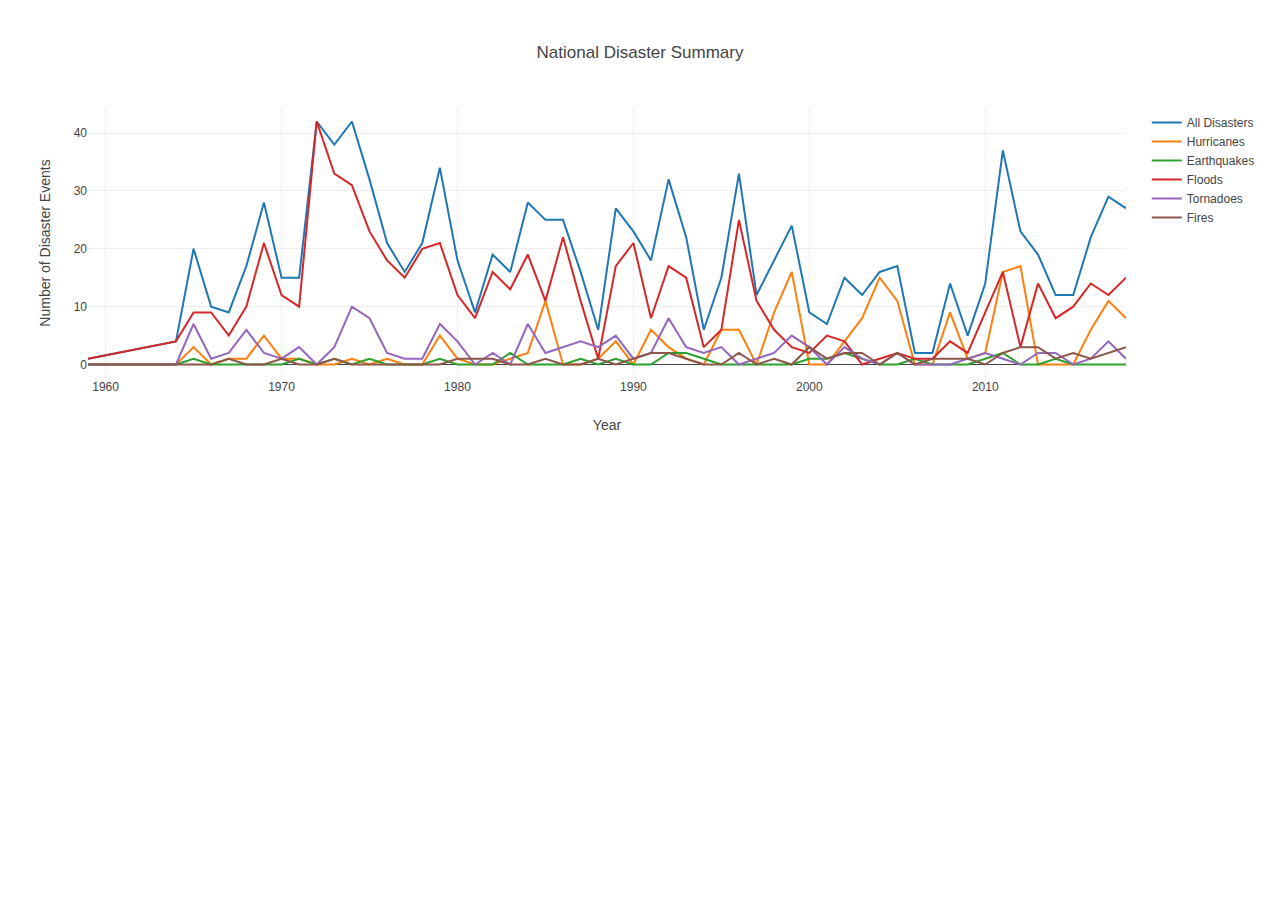
==== graph data FYI/US Line graph/Graph/index.html @ cd2262d5 "adding US graph to website" ====
<!DOCTYPE html>
<html lang="en">
<head>
    <meta charset="UTF-8">
    <meta name="viewport" content="width=device-width, initial-scale=1.0">
    <meta http-equiv="X-UA-Compatible" content="ie=edge">
    <title>Greek gods</title>
    <script src="https://cdn.plot.ly/plotly-latest.min.js"></script>
</head>
<body>
    <div id="plot"></div>
    <script src="year_data.js"></script>
    <script src="plots.js"></script>
</body>
</html>
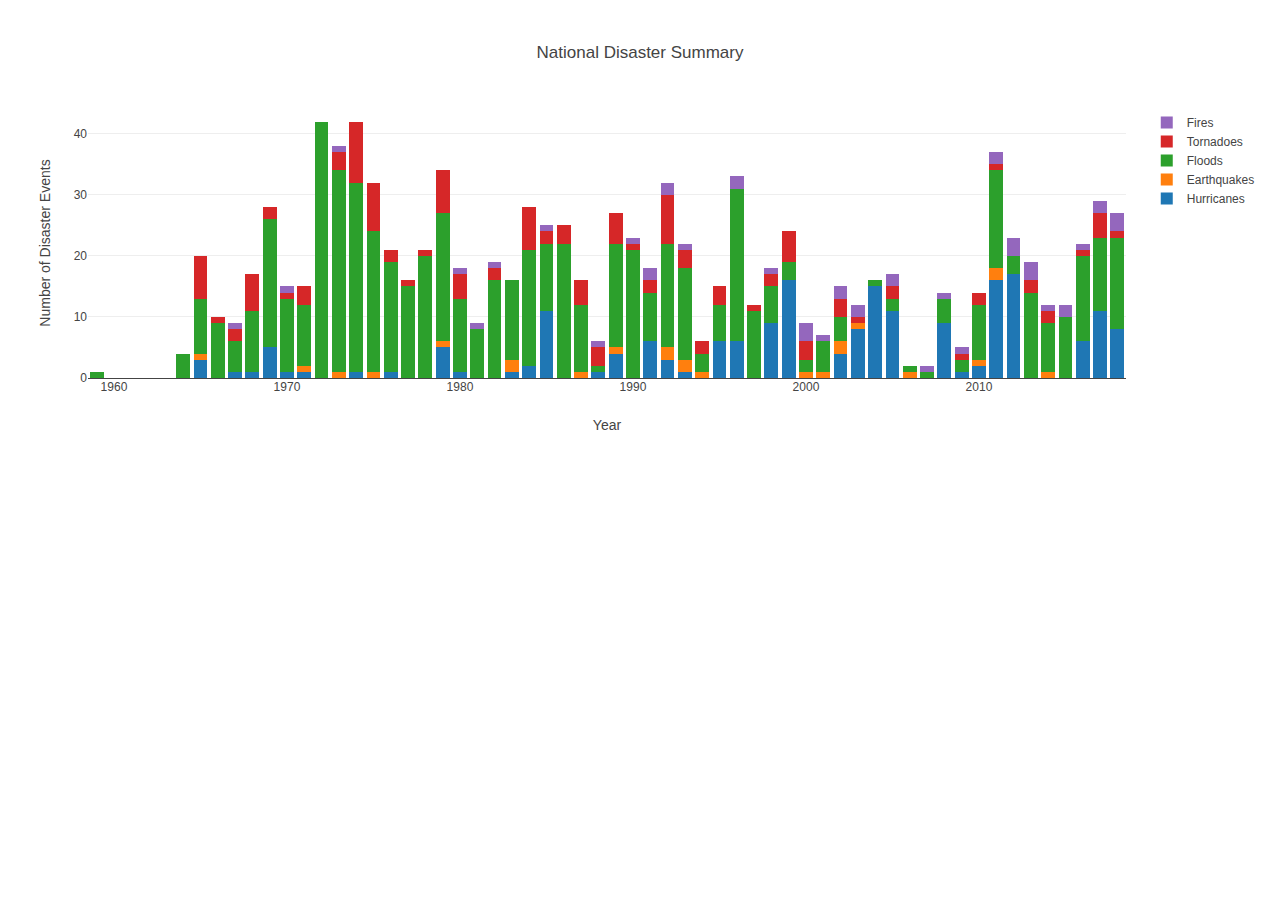
==== commit b8260e8a: "Add files via upload" ====
--- a/graph data FYI/US Line graph/Graph/index.html
+++ b/graph data FYI/US Line graph/Graph/index.html
@@ -1,15 +1,15 @@
-<!DOCTYPE html>
-<html lang="en">
-<head>
-    <meta charset="UTF-8">
-    <meta name="viewport" content="width=device-width, initial-scale=1.0">
-    <meta http-equiv="X-UA-Compatible" content="ie=edge">
-    <title>Greek gods</title>
-    <script src="https://cdn.plot.ly/plotly-latest.min.js"></script>
-</head>
-<body>
-    <div id="plot"></div>
-    <script src="year_data.js"></script>
-    <script src="plots.js"></script>
-</body>
-</html>
+<!DOCTYPE html>
+<html lang="en">
+<head>
+    <meta charset="UTF-8">
+    <meta name="viewport" content="width=device-width, initial-scale=1.0">
+    <meta http-equiv="X-UA-Compatible" content="ie=edge">
+    <title>Greek gods</title>
+    <script src="https://cdn.plot.ly/plotly-latest.min.js"></script>
+</head>
+<body>
+    <div id="plot"></div>
+    <script src="year_data.js"></script>
+    <script src="plots.js"></script>
+</body>
+</html>
